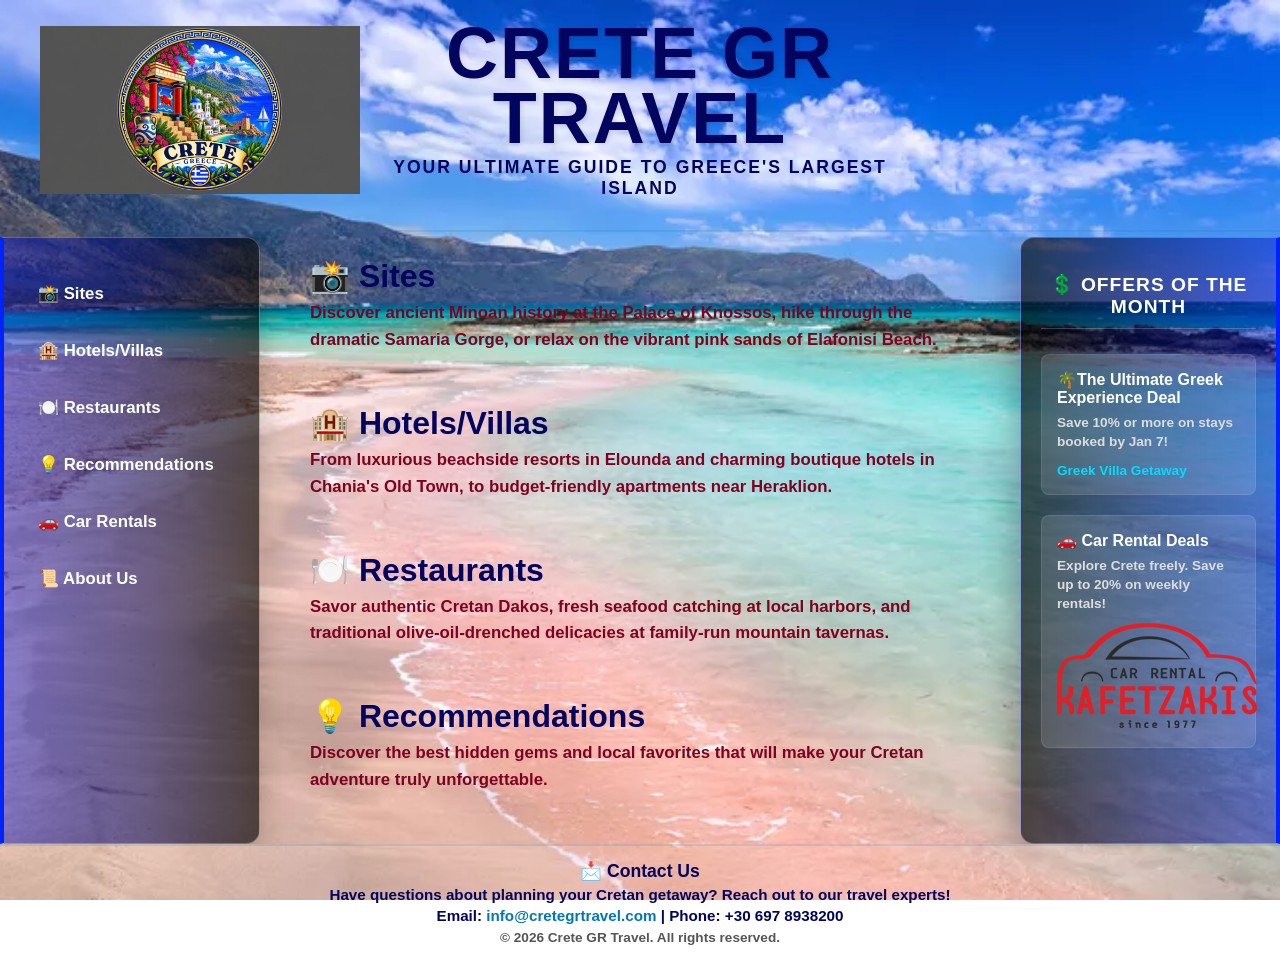
==== index.html @ ab31bca8 "Updates 3" ====
<!DOCTYPE html>
<html lang="en">
<head>
    <meta charset="UTF-8">
    <meta name="viewport" content="width=device-width, initial-scale=1.0">
    <title>Crete GR Travel</title>
    <link rel="stylesheet" href="style.css?v=2.0">
    <meta name="viewport" content="width=device-width, initial-scale=1.0">

    <!-- Open Graph Metadata for iMessage, WhatsApp & Social Link Previews -->
    <meta property="og:type" content="website" />
    <meta property="og:title" content="Crete GR Travel" />
    <meta property="og:description" content="Discover the best travel guides, hidden gems, and local tips for visiting Crete." />
    <meta property="og:url" content="https://cretegrtravel.com" />
    <meta property="og:image" content="https://cretegrtravel.com" />

    <!-- Twitter / X Card Metadata -->
    <meta name="twitter:card" content="summary_large_image" />
    <meta name="twitter:title" content="Crete GR Travel" />
    <meta name="twitter:description" content="Discover the best travel guides, hidden gems, and local tips for visiting Crete." />
    <meta name="twitter:image" content="https://cretegrtravel.com" />
</head>
<body>

    <!-- Main Content Container -->
    <div class="glass-container">
        
         <!-- Header Area (Symmetrically Grid-Balanced for True Center Title) -->
        <header class="global-site-header">
            <img src="og-image.png" alt="Crete GR Travel Logo" class="header-logo">

            
            <div class="header-text-group">
                <h1>Crete GR Travel</h1>
                <p class="tagline">Your Ultimate Guide to Greece's Largest Island</p>
            </div>
            
            <!-- Hidden balancing block that guarantees dead-centering -->
            <div class="header-spacer"></div>
        </header>



        <!-- Layout Wrapper holding Left Sidebar, Center Main, and Right Sidebar -->
        <div class="page-layout-wrapper">
            
            <!-- Left Side Navigation with the Black-Blue-Black Gradient -->
            <nav class="sidebar-nav">
                <a href="sites.html" class="nav-link">📸 Sites</a> <!-- Opens your picture gallery page -->
                <a href="hotels.html" class="nav-link">🏨 Hotels/Villas</a>
                <a href="restaurants.html" class="nav-link">🍽️ Restaurants</a>
                <a href="recommendations.html" class="nav-link">💡 Recommendations</a> 
                <a href="carrental.html" class="nav-link">🚗 Car Rentals</a>
                <a href="aboutus.html" class="nav-link">📜 About Us</a>   
            </nav>

            <!-- Main Content Sections in the Center Column -->
            <main>
                <section id="see" class="info-section">
                    <h2>📸 Sites</h2>
                    <p>Discover ancient Minoan history at the Palace of Knossos, hike through the dramatic Samaria Gorge, or relax on the vibrant pink sands of Elafonisi Beach.</p>
                </section>

                <section id="stay" class="info-section">
                    <h2>🏨 Hotels/Villas</h2>
                    <p>From luxurious beachside resorts in Elounda and charming boutique hotels in Chania's Old Town, to budget-friendly apartments near Heraklion.</p>
                </section>

                <section id="food" class="info-section">
                    <h2>🍽️ Restaurants</h2>
                    <p>Savor authentic Cretan Dakos, fresh seafood catching at local harbors, and traditional olive-oil-drenched delicacies at family-run mountain tavernas.</p>
                </section>

                <section id="info" class="info-section">
                    <h2>💡 Recommendations</h2>
                    <p>Discover the best hidden gems and local favorites that will make your Cretan adventure truly unforgettable.</p>
                </section>

            </main>

            <!-- Right Side Navigation: Symmetrical Offers of the Month Sidebar -->
            <aside class="right-sidebar">
                <h3>💲 Offers of the Month</h3>
                
                <div class="offer-card">
                    <h4>🌴The Ultimate Greek Experience Deal</h4>
                    <p>Save 10% or more on stays booked by Jan 7!</p>
                    <a href="amplades-villas.html" class="offer-link">Greek Villa Getaway</a>
                </div>

                <!-- UPDATED SECOND CARD: Wrapped an image inside an anchor tag for direct navigation -->
                <div class="offer-card">
                    <h4>🚗 Car Rental Deals</h4>
                    <p>Explore Crete freely. Save up to 20% on weekly rentals!</p>
                    
                    <!-- Pinned external redirect anchor targeting a brand new web tab safely -->
                    <a href="https://kafetzakis.gr/" target="_blank" class="sidebar-image-link">
                        <!-- Make sure your local car rental image file is named car-rental.jpg inside your folder -->
                        <img src="car-rental.jpg" alt="Car Rental Discount Deal" class="sidebar-deal-image">
                    </a>
                </div>
            </aside>
            
        </div> <!-- End of Layout Wrapper -->

        <!-- Footer / Contact Info Section (Centered globally across the screen) -->
        <footer>
            <h2>📩 Contact Us</h2>
            <p>Have questions about planning your Cretan getaway? Reach out to our travel experts!</p>
            <p>
                <strong>Email:</strong> 
                <a href="mailto:info@cretegrtravel.com" class="footer-email-link">info@cretegrtravel.com</a> 
        |       <strong>Phone:</strong> +30 697 8938200
            </p>

            <p class="copyright">&copy; 2026 Crete GR Travel. All rights reserved.</p>
        </footer>
        
    </div>

</body>
</html>
---- style.css ----
/* Reset and Base Setup */
* {
    margin: 0;
    padding: 0;
    box-sizing: border-box;
    font-family: 'Segoe UI', Tahoma, Geneva, Verdana, sans-serif;
}

/* 
   1. Hard-lock the body to the height of the screen 
   and hide global window overflow to completely eliminate screen scrolling.
*/
body {
    background-image: url('ElafonisiBeach.jpg'); 
    background-size: cover;
    background-position: center;
    background-attachment: fixed;
    background-repeat: no-repeat;
    height: 100vh; /* Locked exactly to screen height */
    max-height: 100vh;
    overflow: hidden; /* Disables outer browser scrollbars */
    display: flex;
    flex-direction: column;
    margin: 0;
    padding: 0; 
}

/* Header Elements (Symmetrically Balanced Layout Rules) */
.global-site-header {
    width: 100%;
    margin-top: 0px; 
    margin-bottom: 5px; 
    border-bottom: 2px solid rgba(0, 119, 182, 0.15);
    padding-top: 0px;
    padding-bottom: 10px; 
    padding-left: 40px; 
    padding-right: 40px;
    flex-shrink: 0; 
    
    display: flex;
    justify-content: space-between; 
    align-items: center;
}

/* FORCES your layout logo asset to scale up large without collapsing */
.header-logo {
    width: 320px !important;       /* Scales your asset up noticeably large */
    height: 220px !important;
    min-width: 320px !important;   /* Prevents flexbox rows from shrinking it down */
    flex-shrink: 0 !important;
    object-fit: contain;
    /* Removed background-color, padding, border-radius, and borders */
}

/* Hidden container on the right matching the logo width exactly to force true centering */
.header-spacer {
    width: 320px !important;       /* MUST match your new 320px logo size exactly */
    height: 220px !important;
    flex-shrink: 0 !important;
}

/* Centers text across 100% of the remaining middle space */
.header-text-group {
    flex: 1;
    text-align: center;
}

.global-site-header h1 {
    color: #03045e; 
    font-size: 4.5rem; 
    font-weight: 800; 
    letter-spacing: 2px;
    text-transform: uppercase; 
    text-shadow: 2px 2px 4px rgba(0, 0, 0, 0.1); 
    line-height: .9; 
    margin: 0;
}

.global-site-header .tagline {
    color: #03045e;
    font-size: 1.10rem; 
    margin-top: 6px;   
    font-weight: 700;   
    letter-spacing: 2px; 
    text-transform: uppercase; 
}

/* 
   2. Three-Column Content Layout Wrapper 
   Holds Left Sidebar (260px) | Main Content (1fr) | Right Sidebar (260px)
*/
.page-layout-wrapper {
    display: grid;
    grid-template-columns: 260px 1fr 260px; 
    gap: 40px; 
    width: 100%;
    max-width: 100%; 
    flex: 1; /* Automatically expands vertically to fill all middle space */
    min-height: 0; /* Allows child items to accurately calculate screen bounds */
    overflow: hidden; /* Keeps internal components safely contained */
}

/* The Left Navigation Sidebar */
.sidebar-nav {
    padding: 35px 20px;
    border-radius: 0 14px 14px 0; /* Rounded right corners, docked flush left */
    display: flex;
    flex-direction: column;
    gap: 16px; 
    height: 100%; /* Fill grid row container cleanly */
    
    /* Transparent gradient backdrop */
    background: linear-gradient(to right, rgba(0, 17, 204, 0.45), rgba(0, 8, 102, 0.55), rgba(0, 0, 0, 0.65));
    border: 1px solid rgba(255, 255, 255, 0.25); 
    border-left: 4px solid #0022ff; /* Signature blue border line */
    box-shadow: 0 8px 32px 0 rgba(0, 0, 0, 0.25);
}

/* Navigation Links inside Sidebar */
.nav-link {
    color: #ffffff;
    text-decoration: none;
    font-size: 1.05rem;
    font-weight: 600;
    padding: 10px 14px;
    border-radius: 8px;
    transition: background-color 0.2s ease, padding-left 0.2s ease, box-shadow 0.2s ease;
}

.nav-link:hover {
    background-color: #0055ff; 
    padding-left: 20px; /* Slight push forward animation on hover */
    box-shadow: 0 0 10px rgba(0, 85, 255, 0.5); 
}

/* 
   The Right Offers Sidebar 
   Perfectly matches the gradient background direction of the left sidebar!
*/
.right-sidebar {
    width: 260px;
    padding: 35px 20px;
    border-radius: 14px 0 0 14px; /* Rounded left corners, docked flush right */
    display: flex;
    flex-direction: column;
    gap: 20px;
    height: 100%; 
    overflow-y: auto; /* Allows multiple offer boxes to scroll internally if they overflow */
    
    /* Gradient matches left sidebar direction exactly */
    background: linear-gradient(to left, rgba(0, 17, 204, 0.45), rgba(0, 8, 102, 0.55), rgba(0, 0, 0, 0.65));
    border: 1px solid rgba(255, 255, 255, 0.25);
    border-right: 4px solid #0022ff; /* Symmetrical blue border line on the far right */
    box-shadow: -8px 8px 32px 0 rgba(0, 0, 0, 0.25);
    
    scrollbar-width: none; /* Hides internal scrollbar track for a clean visual look */
}

/* Header inside the Offers Sidebar */
.right-sidebar h3 {
    color: #ffffff;
    font-size: 1.2rem;
    text-transform: uppercase;
    letter-spacing: 1px;
    text-align: center;
    border-bottom: 1px solid rgba(255, 255, 255, 0.2);
    padding-bottom: 10px;
    margin-bottom: 5px;
}

/* Individual Offer Card Containers */
.offer-card {
    background: rgba(255, 255, 255, 0.12);
    padding: 15px; 
    border-radius: 8px;
    border: 1px solid rgba(255, 255, 255, 0.1);
    transition: transform 0.2s ease, background-color 0.2s ease;
}

.offer-card:hover {
    transform: translateY(-2px);
    background: rgba(255, 255, 255, 0.18);
}

.offer-card h4 {
    color: #ffffff;
    font-size: 1rem;
    margin-bottom: 6px;
}

.offer-card p {
    color: #dddddd !important; /* Light text visibility over dark panels */
    font-size: 0.85rem;
    line-height: 1.4;
    margin-bottom: 10px;
    font-weight: 700; /* Bold offer description text */
}

/* Hyperlinks inside Offer boxes */
.offer-link {
    color: #00ddff; /* Electric cyan color for clickable text */
    text-decoration: none;
    font-size: 0.85rem;
    font-weight: 700;
    transition: color 0.2s ease;
}

.offer-link:hover {
    color: #ffffff;
}

/* 
   3. Main Content Area (Middle Column)
   Allows text sections to scroll independently inside their own column area
*/
main { 
    width: 100%;
    height: 100%; 
    padding-left: 10px; 
    padding-right: 10px; 
    padding-top: 20px; /* Reduced top cushion padding so elements flow correctly */
    overflow-y: auto;  /* Creates an isolated internal scrollbar if paragraphs are long */
    
    scrollbar-width: thin;
    scrollbar-color: rgba(3, 4, 94, 0.3) transparent;
}

/* Section Formatting */
.info-section {
    margin-bottom: 50px;
}

.info-section h2 {
    color: #03045e; 
    font-size: 2.0rem;
    margin-bottom: 5px;
}

/* Custom sizing for the specific photo location subtitles */
.info-section h3 {
    color: #03045e;
    font-size: 1.2rem; 
    font-weight: 700;
    margin-top: 5px;
    margin-bottom: 5px;
}

.info-section p {
    color: #800020; /* Rich Burgundy Hex Code */
    font-size: 1.05rem;
    font-weight: 700; /* Bold paragraph text */
    line-height: 1.6; /* Readable line separation spacing */
}

/* 
   Image Container Wrapper
   Shrink-wraps the blurred frame border directly to the left/right size of the photo
*/
.image-wrapper {
    display: inline-block; /* Forces box edges to compress and match the photo width */
    margin-top: 10px;
    margin-bottom: 15px;
    border-radius: 12px;
    transition: border-color 0.2s ease, box-shadow 0.2s ease;
    
    /* The Balanced Blur Frame */
    border: 5px solid rgba(55, 55, 255, 0.4); 
    box-shadow: 0 4px 25px rgba(0, 0, 0, 0.15);
}

/* Hovering over the photo container box updates the blurred frame glow style smoothly */
.image-wrapper:hover {
    border: 5px solid rgba(255, 255, 255, 0.8); 
    box-shadow: 0 0 20px 8px rgba(0, 0, 0, 0.25), 
                0 4px 15px rgba(0, 0, 0, 0.15);
}

/* Gallery Image Inner Settings */
.gallery-image {
    display: block; /* Strips empty layout padding offsets beneath images */
    width: 100%;
    max-width: 100%;
    height: auto;
    max-height: 300px; 
    object-fit: contain; /* Shows your entire, un-cropped photograph perfectly */
    border-radius: 8px; /* Slightly tighter corner curves to rest cleanly within frame wrapper */
}

/* Button & Links Layout */
.button-group {
    display: flex;
    gap: 15px;
    margin-top: 15px;
    flex-wrap: wrap;
}

.web-link {
    display: inline-block;
    background-color: #0077b6;
    color: #ffffff;
    padding: 10px 20px;
    text-decoration: none;
    border-radius: 8px;
    font-weight: 600;
    transition: background-color 0.3s ease, transform 0.2s ease;
}

.web-link:hover {
    background-color: #03045e;
    transform: translateY(-2px);
}

/* Contact Footer Styling (Brought perfectly onto the layout screen view) */
footer {
    border-top: 2px solid rgba(0, 119, 182, 0.15); 
    width: 100%;
    flex-shrink: 0; /* Restricts window metrics from flattening footer block */
    background: rgba(255, 255, 255, 0.1); 
    display: flex;
    flex-direction: column;
    justify-content: center;
    align-items: center;
    text-align: center;
    padding: 15px 20px; 
}

footer h2 {
    color: #03045e;
    font-size: 1.1rem;
    margin-bottom: 4px;
}

footer p {
    color: #03045e;
    font-size: 0.95rem;
    font-weight: 600;
    margin-bottom: 4px;
}

footer a {
    color: #0077b6;
    text-decoration: none;
    font-weight: 700;
}

footer a:hover {
    text-decoration: underline;
}

footer .copyright {
    font-size: 0.85rem;
    color: #555555;
    margin-top: 2px;
}

/* 1. The Translucent Full-Screen Backdrop Layer */
.zoom-backdrop-overlay {
    position: fixed !important;
    top: 0 !important;
    left: 0 !important;
    width: 100vw !important;
    height: 100vh !important;
    background-color: rgba(3, 4, 94, 0.75) !important; /* Translucent Cretan Blue (75% opacity) */
    z-index: 999998 !important; /* Sits right underneath the big picture */
    cursor: zoom-out !important;
}

/* 2. The Maximized, Centered Big Picture */
.simple-zoom-active {
    position: fixed !important;
    top: 50% !important;
    left: 50% !important;
    transform: translate(-50%, -50%) !important; /* Perfect screen centering locking */
    
    width: auto !important;
    height: auto !important;
    max-width: 85vw !important;  
    max-height: 85vh !important; 
    
    z-index: 999999 !important; /* Sits completely on top of everything */
    object-fit: contain !important; 
    box-shadow: 0 25px 60px rgba(0, 0, 0, 0.6); /* Dramatic drop shadow depth */
    border: 5px solid #ffffff !important;    /* Crisp white photo border frame */
    border-radius: 12px !important;
    cursor: zoom-out !important;
}
/* ==========================================================================
   MOBILE & TABLET RESPONSIVE FIXES
   ========================================================================== */

/* Fixes for Tablets and Smaller Screens (Max width: 1024px) */
@media (max-width: 1024px) {
    body {
        height: auto !important;
        max-height: none !important;
        overflow: auto !important; /* Restores natural mobile touch scrolling */
    }

    .global-site-header {
        flex-direction: column; /* Stack logo and text vertically */
        padding-left: 20px;
        padding-right: 20px;
    }

    .header-logo, .header-spacer {
        width: 200px !important; /* Scale logo down to look reasonable on mobile */
        height: auto !important;
        min-width: 0 !important;
    }

    .header-spacer {
        display: none !important; /* Destroy the spacer; no longer needed for alignment */
    }

    .global-site-header h1 {
        font-size: 2.5rem; /* Prevents gigantic text from splitting across lines */
        margin-top: 10px;
    }

    .page-layout-wrapper {
        grid-template-columns: 1fr; /* Convert the 3-column layout into a single vertical stack */
        gap: 20px;
        height: auto !important;
        overflow: visible !important;
    }

    .sidebar-nav, .right-sidebar {
        width: 100%;
        height: auto !important;
        border-radius: 12px;
        border-left: 4px solid #0022ff;
        border-right: 1px solid rgba(255, 255, 255, 0.25);
    }
    
    main {
        height: auto !important;
        overflow: visible !important; /* Lets main content scroll along with the body */
    }
}

/* Specific Extra Fixes for Phones (Max width: 480px) */
@media (max-width: 480px) {
    .global-site-header h1 {
        font-size: 1.8rem;
    }

    .global-site-header .tagline {
        font-size: 0.9rem;
    }

    .info-section h2 {
        font-size: 1.5rem;
    }
    
    .image-wrapper {
        display: block; /* Forces full width compatibility */
        width: 100%;
    }
}
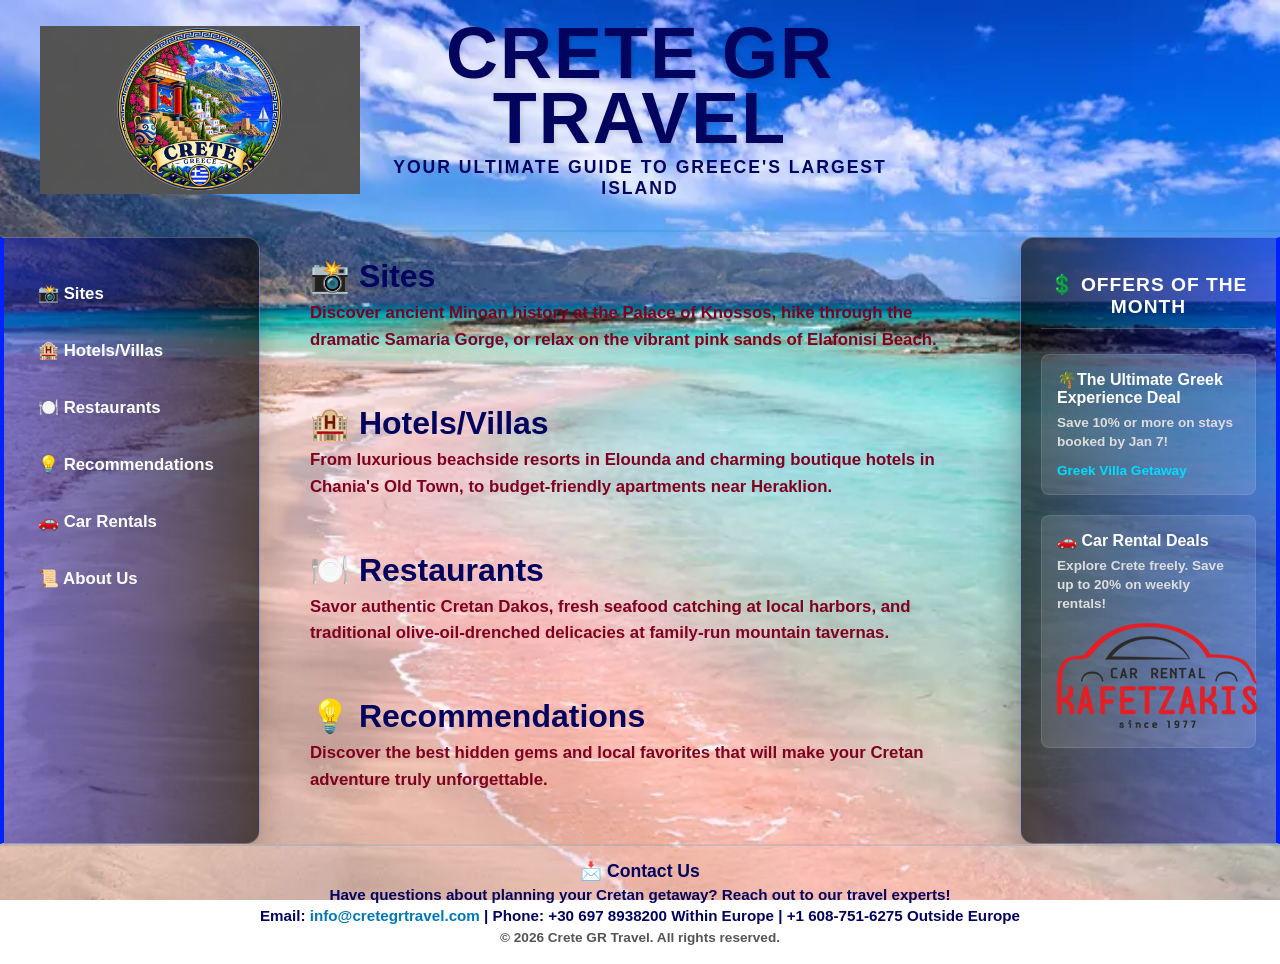
==== commit 53e40b1a: "Update4" ====
--- a/index.html
+++ b/index.html
@@ -110,7 +110,7 @@
             <p>
                 <strong>Email:</strong> 
                 <a href="mailto:info@cretegrtravel.com" class="footer-email-link">info@cretegrtravel.com</a> 
-        |       <strong>Phone:</strong> +30 697 8938200
+        |       <strong>Phone:</strong> +30 697 8938200 Within Europe | +1 608-751-6275 Outside Europe
             </p>
 
             <p class="copyright">&copy; 2026 Crete GR Travel. All rights reserved.</p>
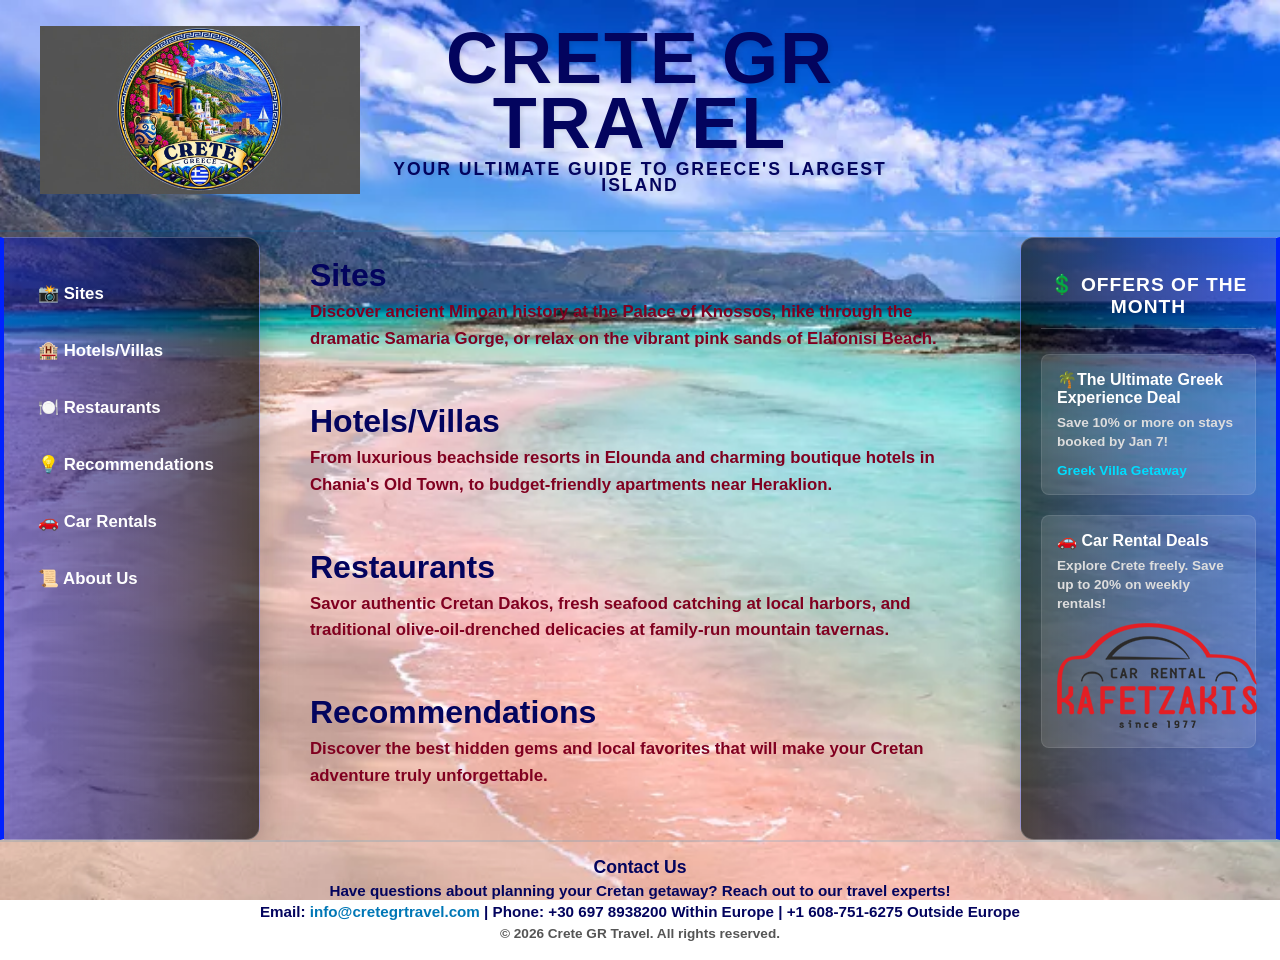
==== commit d790abc6: "New updates" ====
--- a/index.html
+++ b/index.html
@@ -31,8 +31,10 @@
 
             
             <div class="header-text-group">
-                <h1>Crete GR Travel</h1>
-                <p class="tagline">Your Ultimate Guide to Greece's Largest Island</p>
+                <h1>
+                    Crete GR Travel
+                    <span class="tagline">Your Ultimate Guide to Greece's Largest Island</span>
+                </h1>
             </div>
             
             <!-- Hidden balancing block that guarantees dead-centering -->
@@ -57,22 +59,22 @@
             <!-- Main Content Sections in the Center Column -->
             <main>
                 <section id="see" class="info-section">
-                    <h2>📸 Sites</h2>
+                    <h2> Sites</h2>
                     <p>Discover ancient Minoan history at the Palace of Knossos, hike through the dramatic Samaria Gorge, or relax on the vibrant pink sands of Elafonisi Beach.</p>
                 </section>
 
                 <section id="stay" class="info-section">
-                    <h2>🏨 Hotels/Villas</h2>
+                    <h2> Hotels/Villas</h2>
                     <p>From luxurious beachside resorts in Elounda and charming boutique hotels in Chania's Old Town, to budget-friendly apartments near Heraklion.</p>
                 </section>
 
                 <section id="food" class="info-section">
-                    <h2>🍽️ Restaurants</h2>
+                    <h2> Restaurants</h2>
                     <p>Savor authentic Cretan Dakos, fresh seafood catching at local harbors, and traditional olive-oil-drenched delicacies at family-run mountain tavernas.</p>
                 </section>
 
                 <section id="info" class="info-section">
-                    <h2>💡 Recommendations</h2>
+                    <h2> Recommendations</h2>
                     <p>Discover the best hidden gems and local favorites that will make your Cretan adventure truly unforgettable.</p>
                 </section>
 
@@ -105,7 +107,7 @@
 
         <!-- Footer / Contact Info Section (Centered globally across the screen) -->
         <footer>
-            <h2>📩 Contact Us</h2>
+            <h2> Contact Us</h2>
             <p>Have questions about planning your Cretan getaway? Reach out to our travel experts!</p>
             <p>
                 <strong>Email:</strong> 
--- a/style.css
+++ b/style.css
@@ -457,5 +457,19 @@
         width: 100%;
     }
 }
-
-
+h1 {
+  font-size: 2.5rem;
+  font-weight: bold;
+  display: flex;
+  flex-direction: column; /* This forces the span to drop underneath */
+  align-items: center;    /* Centers the text if your header is centered */
+}
+
+.tagline {
+  font-size: 1.2rem;       /* Makes the tagline smaller than the main title */
+  font-weight: normal;     /* Softens the text appearance */
+  margin-top: 0.5rem;      /* Adds a little breathing room below the title */
+  color: #555555;          /* Optional: dims the color slightly for hierarchy */
+}
+
+
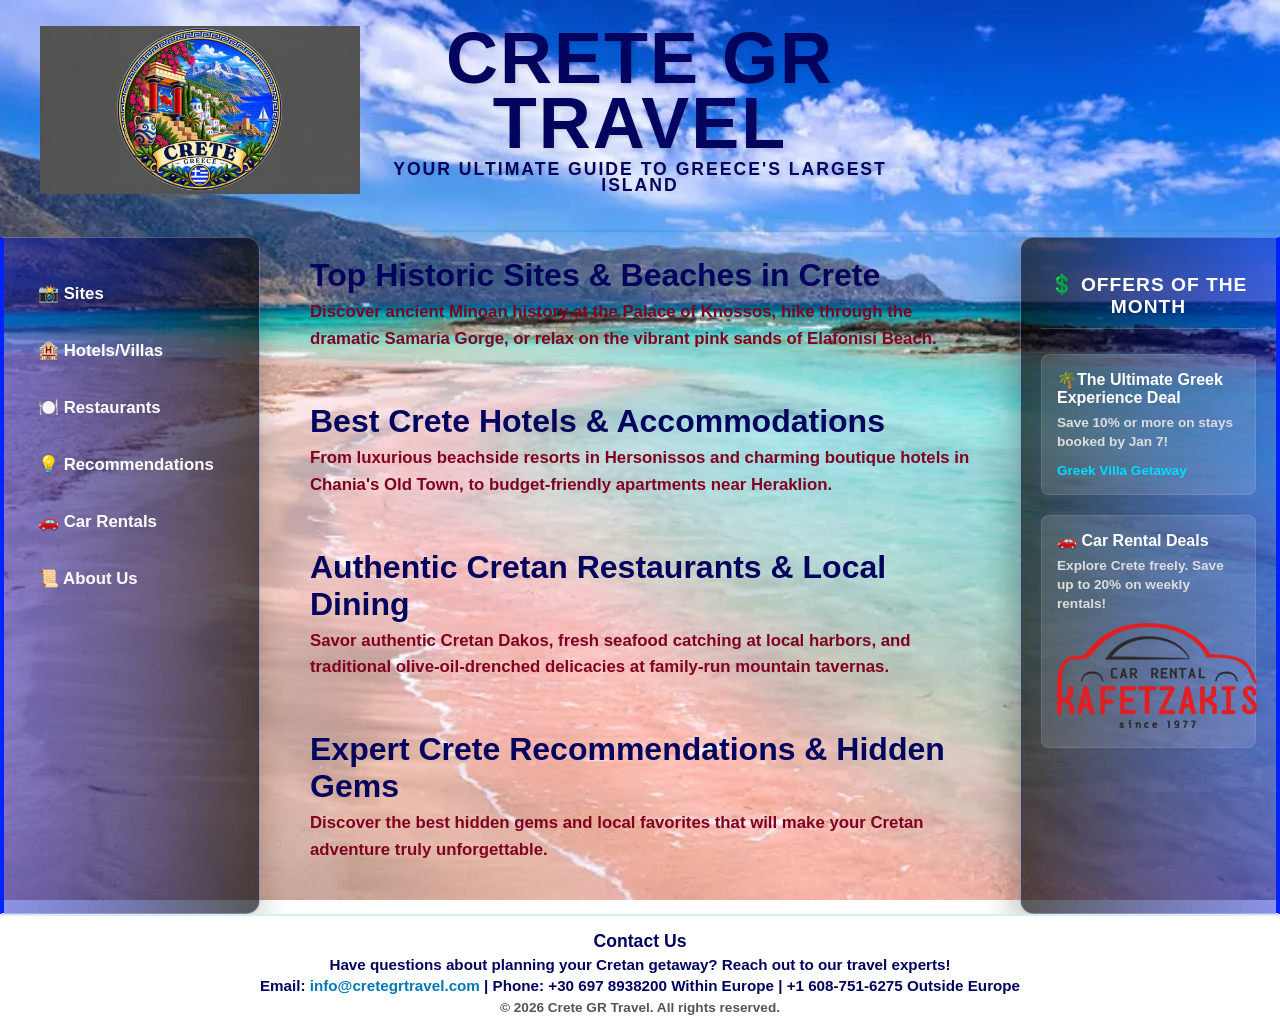
==== commit 51cfadc7: "latest update" ====
--- a/index.html
+++ b/index.html
@@ -3,23 +3,58 @@
 <head>
     <meta charset="UTF-8">
     <meta name="viewport" content="width=device-width, initial-scale=1.0">
-    <title>Crete GR Travel</title>
+    <!-- FIXED: Expanded to optimal SEO pixel/character length to eliminate the warning -->
+    <title>Crete GR Travel | Ultimate Crete Travel Guide & Local Tips</title>
     <link rel="stylesheet" href="style.css?v=2.0">
-    <meta name="viewport" content="width=device-width, initial-scale=1.0">
+
+    <!-- Schema.org Structured Data for Google -->
+    <script type="application/ld+json">
+    {
+      "@context": "https://schema.org",
+      "@type": "TravelGuide",
+      "name": "Crete GR Travel",
+      "url": "https://cretegrtravel.com",
+      "description": "Your ultimate guide to Greece's largest island, featuring historic sites, hotels, villas, restaurants, and car rentals.",
+      "audience": {
+        "@type": "Audience",
+        "audienceType": "Travelers"
+      },
+      "about": [
+        {
+          "@type": "Place",
+          "name": "Crete, Greece"
+        }
+      ],
+      "publisher": {
+        "@type": "Organization",
+        "name": "Crete GR Travel",
+        "logo": {
+          "@type": "ImageObject",
+          "url": "https://cretegrtravel.com"
+        }
+      }
+    }
+    </script>
+
+    <!-- Standard Search Engine Meta Description -->
+    <meta name="description" content="Plan your perfect getaway with Crete GR Travel. Discover top historic sites, luxury accommodations, authentic local tavernas, and exclusive car rental deals.">
 
     <!-- Open Graph Metadata for iMessage, WhatsApp & Social Link Previews -->
     <meta property="og:type" content="website" />
-    <meta property="og:title" content="Crete GR Travel" />
+    <meta property="og:title" content="Crete GR Travel | Ultimate Crete Travel Guide" />
     <meta property="og:description" content="Discover the best travel guides, hidden gems, and local tips for visiting Crete." />
     <meta property="og:url" content="https://cretegrtravel.com" />
+    <!-- FIXED: Pointed to the actual image file path so previews render properly -->
     <meta property="og:image" content="https://cretegrtravel.com" />
 
     <!-- Twitter / X Card Metadata -->
     <meta name="twitter:card" content="summary_large_image" />
     <meta name="twitter:title" content="Crete GR Travel" />
     <meta name="twitter:description" content="Discover the best travel guides, hidden gems, and local tips for visiting Crete." />
+    <!-- FIXED: Pointed to the actual image file path -->
     <meta name="twitter:image" content="https://cretegrtravel.com" />
 </head>
+
 <body>
 
     <!-- Main Content Container -->
@@ -27,9 +62,8 @@
         
          <!-- Header Area (Symmetrically Grid-Balanced for True Center Title) -->
         <header class="global-site-header">
-            <img src="og-image.png" alt="Crete GR Travel Logo" class="header-logo">
+            <img src="og-image.webp" alt="Crete GR Travel Logo" class="header-logo">
 
-            
             <div class="header-text-group">
                 <h1>
                     Crete GR Travel
@@ -41,41 +75,41 @@
             <div class="header-spacer"></div>
         </header>
 
-
-
         <!-- Layout Wrapper holding Left Sidebar, Center Main, and Right Sidebar -->
         <div class="page-layout-wrapper">
             
             <!-- Left Side Navigation with the Black-Blue-Black Gradient -->
+            <!-- FIXED: Added explicit SEO titles to your side menu items -->
             <nav class="sidebar-nav">
-                <a href="sites.html" class="nav-link">📸 Sites</a> <!-- Opens your picture gallery page -->
-                <a href="hotels.html" class="nav-link">🏨 Hotels/Villas</a>
-                <a href="restaurants.html" class="nav-link">🍽️ Restaurants</a>
-                <a href="recommendations.html" class="nav-link">💡 Recommendations</a> 
-                <a href="carrental.html" class="nav-link">🚗 Car Rentals</a>
-                <a href="aboutus.html" class="nav-link">📜 About Us</a>   
+                <a href="sites.html" class="nav-link" title="Crete Historic Sites and Sightseeing">📸 Sites</a>
+                <a href="hotels.html" class="nav-link" title="Crete Hotels and Luxury Villas">🏨 Hotels/Villas</a>
+                <a href="restaurants.html" class="nav-link" title="Authentic Cretan Restaurants and Tavernas">🍽️ Restaurants</a>
+                <a href="recommendations.html" class="nav-link" title="Crete Hidden Gems and Insider Recommendations">💡 Recommendations</a> 
+                <a href="carrental.html" class="nav-link" title="Affordable Car Rentals in Crete">🚗 Car Rentals</a>
+                <a href="aboutus.html" class="nav-link" title="About Our Crete Travel Experts">📜 About Us</a>   
             </nav>
 
             <!-- Main Content Sections in the Center Column -->
             <main>
+                <!-- FIXED: Converted simple text blocks into keyword-rich contextual links -->
                 <section id="see" class="info-section">
-                    <h2> Sites</h2>
-                    <p>Discover ancient Minoan history at the Palace of Knossos, hike through the dramatic Samaria Gorge, or relax on the vibrant pink sands of Elafonisi Beach.</p>
+                    <h2>Top Historic Sites & Beaches in Crete</h2>
+                    <p>Discover ancient Minoan history at the Palace of Knossos</a>, hike through the dramatic Samaria Gorge</a>, or relax on the vibrant pink sands of Elafonisi Beach</a>.</p>
                 </section>
 
                 <section id="stay" class="info-section">
-                    <h2> Hotels/Villas</h2>
-                    <p>From luxurious beachside resorts in Elounda and charming boutique hotels in Chania's Old Town, to budget-friendly apartments near Heraklion.</p>
+                    <h2>Best Crete Hotels & Accommodations</h2>
+                    <p>From luxurious beachside resorts in Hersonissos</a> and charming boutique hotels in Chania's Old Town</a>, to budget-friendly apartments near Heraklion</a>.</p>
                 </section>
 
                 <section id="food" class="info-section">
-                    <h2> Restaurants</h2>
-                    <p>Savor authentic Cretan Dakos, fresh seafood catching at local harbors, and traditional olive-oil-drenched delicacies at family-run mountain tavernas.</p>
+                    <h2>Authentic Cretan Restaurants & Local Dining</h2>
+                    <p>Savor authentic Cretan Dakos</a>, fresh seafood catching at local harbors, and traditional olive-oil-drenched delicacies at family-run mountain tavernas</a>.</p>
                 </section>
 
                 <section id="info" class="info-section">
-                    <h2> Recommendations</h2>
-                    <p>Discover the best hidden gems and local favorites that will make your Cretan adventure truly unforgettable.</p>
+                    <h2>Expert Crete Recommendations & Hidden Gems</h2>
+                    <p>Discover the best hidden gems and local favorites</a> that will make your Cretan adventure truly unforgettable.</p>
                 </section>
 
             </main>
@@ -87,18 +121,16 @@
                 <div class="offer-card">
                     <h4>🌴The Ultimate Greek Experience Deal</h4>
                     <p>Save 10% or more on stays booked by Jan 7!</p>
-                    <a href="amplades-villas.html" class="offer-link">Greek Villa Getaway</a>
+                    <a href="amplades-villas.html" class="offer-link" title="Book Greek Villa Getaway">Greek Villa Getaway</a>
                 </div>
 
-                <!-- UPDATED SECOND CARD: Wrapped an image inside an anchor tag for direct navigation -->
                 <div class="offer-card">
                     <h4>🚗 Car Rental Deals</h4>
                     <p>Explore Crete freely. Save up to 20% on weekly rentals!</p>
                     
                     <!-- Pinned external redirect anchor targeting a brand new web tab safely -->
-                    <a href="https://kafetzakis.gr/" target="_blank" class="sidebar-image-link">
-                        <!-- Make sure your local car rental image file is named car-rental.jpg inside your folder -->
-                        <img src="car-rental.jpg" alt="Car Rental Discount Deal" class="sidebar-deal-image">
+                    <a href="https://kafetzakis.gr/" target="_blank" class="sidebar-image-link" rel="noopener" title="Book Car Rental via Kafetzakis">
+                        <img src="car-rental.webp" alt="Affordable Car Rentals in Crete - Car Hire Discount Deal" class="sidebar-deal-image">
                     </a>
                 </div>
             </aside>
@@ -107,11 +139,12 @@
 
         <!-- Footer / Contact Info Section (Centered globally across the screen) -->
         <footer>
-            <h2> Contact Us</h2>
+            <h2>Contact Us</h2>
             <p>Have questions about planning your Cretan getaway? Reach out to our travel experts!</p>
             <p>
                 <strong>Email:</strong> 
                 <a href="mailto:info@cretegrtravel.com" class="footer-email-link">info@cretegrtravel.com</a> 
+
         |       <strong>Phone:</strong> +30 697 8938200 Within Europe | +1 608-751-6275 Outside Europe
             </p>
 
@@ -123,3 +156,4 @@
 </body>
 </html>
 
+
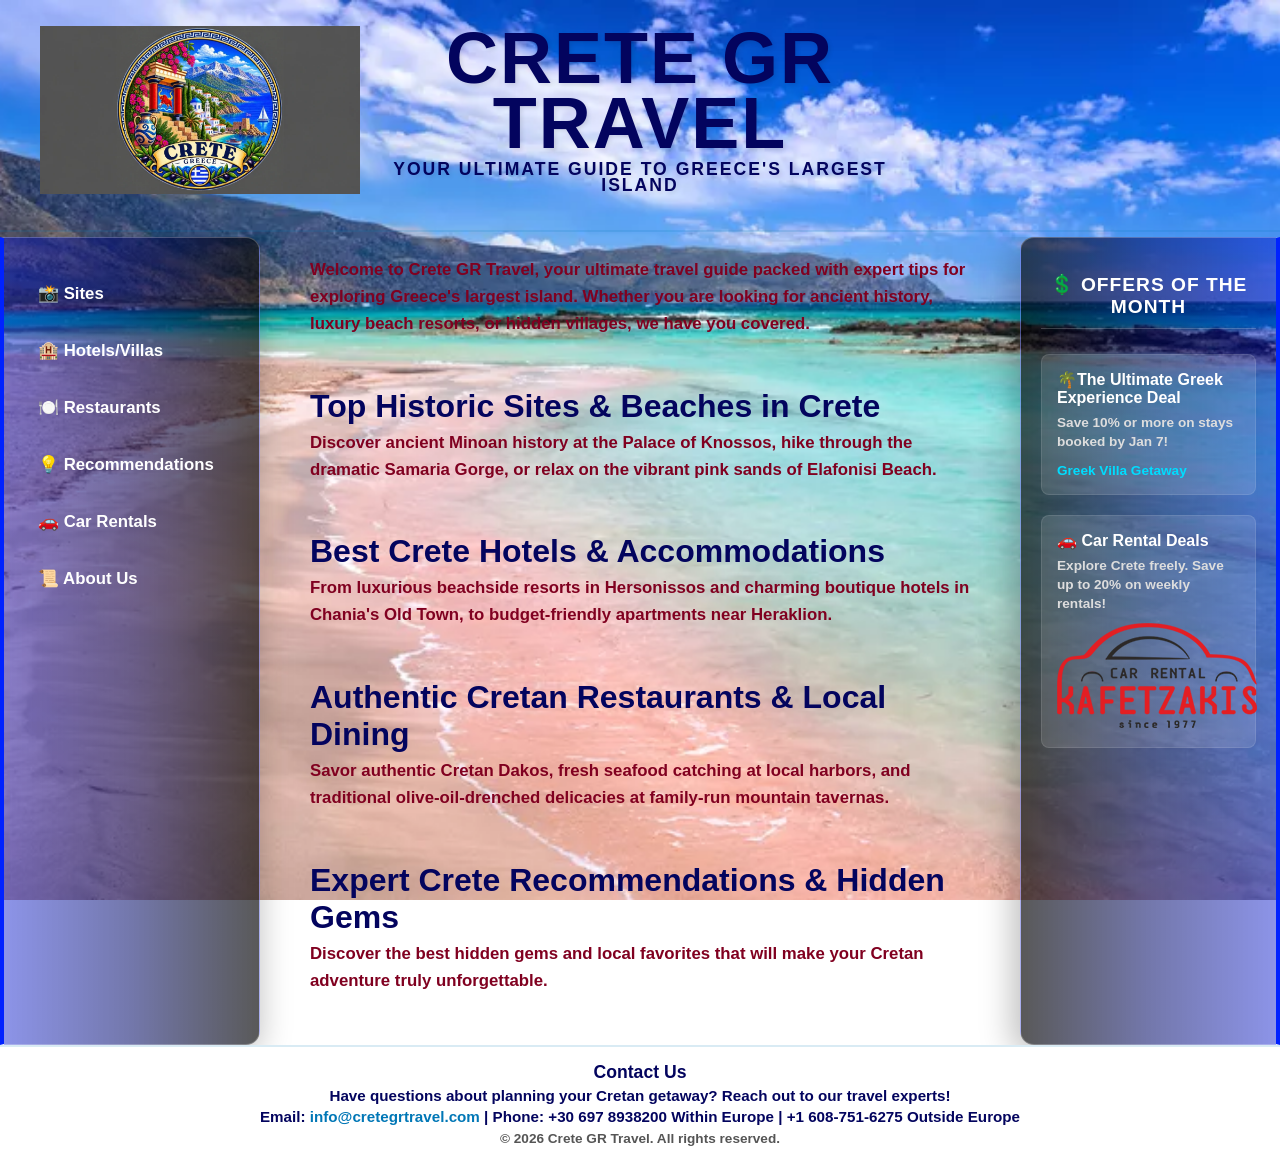
==== commit 24bb261b: "new" ====
--- a/index.html
+++ b/index.html
@@ -3,9 +3,17 @@
 <head>
     <meta charset="UTF-8">
     <meta name="viewport" content="width=device-width, initial-scale=1.0">
-    <!-- FIXED: Expanded to optimal SEO pixel/character length to eliminate the warning -->
+    
+    <!-- INSERT FAVICON LINKS HERE -->
+    <link rel="icon" type="image/x-icon" href="/favicon.ico">
+    <link rel="icon" type="image/png" sizes="32x32" href="/favicon-32x32.png">
+    <link rel="icon" type="image/png" sizes="16x16" href="/favicon-16x16.png">
+    <link rel="apple-touch-icon" sizes="180x180" href="/apple-touch-icon.png">
+
     <title>Crete GR Travel | Ultimate Crete Travel Guide & Local Tips</title>
     <link rel="stylesheet" href="style.css?v=2.0">
+    <!-- ... the rest of your head content ... -->
+
 
     <!-- Schema.org Structured Data for Google -->
     <script type="application/ld+json">
@@ -38,6 +46,7 @@
 
     <!-- Standard Search Engine Meta Description -->
     <meta name="description" content="Plan your perfect getaway with Crete GR Travel. Discover top historic sites, luxury accommodations, authentic local tavernas, and exclusive car rental deals.">
+<link rel="canonical" href="https://cretegrtravel.com" />
 
     <!-- Open Graph Metadata for iMessage, WhatsApp & Social Link Previews -->
     <meta property="og:type" content="website" />
@@ -90,29 +99,34 @@
             </nav>
 
             <!-- Main Content Sections in the Center Column -->
-            <main>
-                <!-- FIXED: Converted simple text blocks into keyword-rich contextual links -->
-                <section id="see" class="info-section">
-                    <h2>Top Historic Sites & Beaches in Crete</h2>
-                    <p>Discover ancient Minoan history at the Palace of Knossos</a>, hike through the dramatic Samaria Gorge</a>, or relax on the vibrant pink sands of Elafonisi Beach</a>.</p>
-                </section>
+<main>
+    <!-- FIX: Added introductory paragraph containing all missing Title and H1 keywords naturally -->
+    <section class="info-section introduction">
+        <p>Welcome to <strong>Crete GR Travel</strong>, your <strong>ultimate</strong> travel <strong>guide</strong> packed with expert <strong>tips</strong> for exploring Greece's <strong>largest</strong> island. Whether you are looking for ancient history, luxury beach resorts, or hidden villages, we have you covered.</p>
+    </section>
 
-                <section id="stay" class="info-section">
-                    <h2>Best Crete Hotels & Accommodations</h2>
-                    <p>From luxurious beachside resorts in Hersonissos</a> and charming boutique hotels in Chania's Old Town</a>, to budget-friendly apartments near Heraklion</a>.</p>
-                </section>
+    <!-- FIX: Removed broken trailing </a> tags throughout the sections below -->
+    <section id="see" class="info-section">
+        <h2>Top Historic Sites & Beaches in Crete</h2>
+        <p>Discover ancient Minoan history at the Palace of Knossos, hike through the dramatic Samaria Gorge, or relax on the vibrant pink sands of Elafonisi Beach.</p>
+    </section>
 
-                <section id="food" class="info-section">
-                    <h2>Authentic Cretan Restaurants & Local Dining</h2>
-                    <p>Savor authentic Cretan Dakos</a>, fresh seafood catching at local harbors, and traditional olive-oil-drenched delicacies at family-run mountain tavernas</a>.</p>
-                </section>
+    <section id="stay" class="info-section">
+        <h2>Best Crete Hotels & Accommodations</h2>
+        <p>From luxurious beachside resorts in Hersonissos and charming boutique hotels in Chania's Old Town, to budget-friendly apartments near Heraklion.</p>
+    </section>
 
-                <section id="info" class="info-section">
-                    <h2>Expert Crete Recommendations & Hidden Gems</h2>
-                    <p>Discover the best hidden gems and local favorites</a> that will make your Cretan adventure truly unforgettable.</p>
-                </section>
+    <section id="food" class="info-section">
+        <h2>Authentic Cretan Restaurants & Local Dining</h2>
+        <p>Savor authentic Cretan Dakos, fresh seafood catching at local harbors, and traditional olive-oil-drenched delicacies at family-run mountain tavernas.</p>
+    </section>
 
-            </main>
+    <section id="info" class="info-section">
+        <h2>Expert Crete Recommendations & Hidden Gems</h2>
+        <p>Discover the best hidden gems and local favorites that will make your Cretan adventure truly unforgettable.</p>
+    </section>
+</main>
+
 
             <!-- Right Side Navigation: Symmetrical Offers of the Month Sidebar -->
             <aside class="right-sidebar">
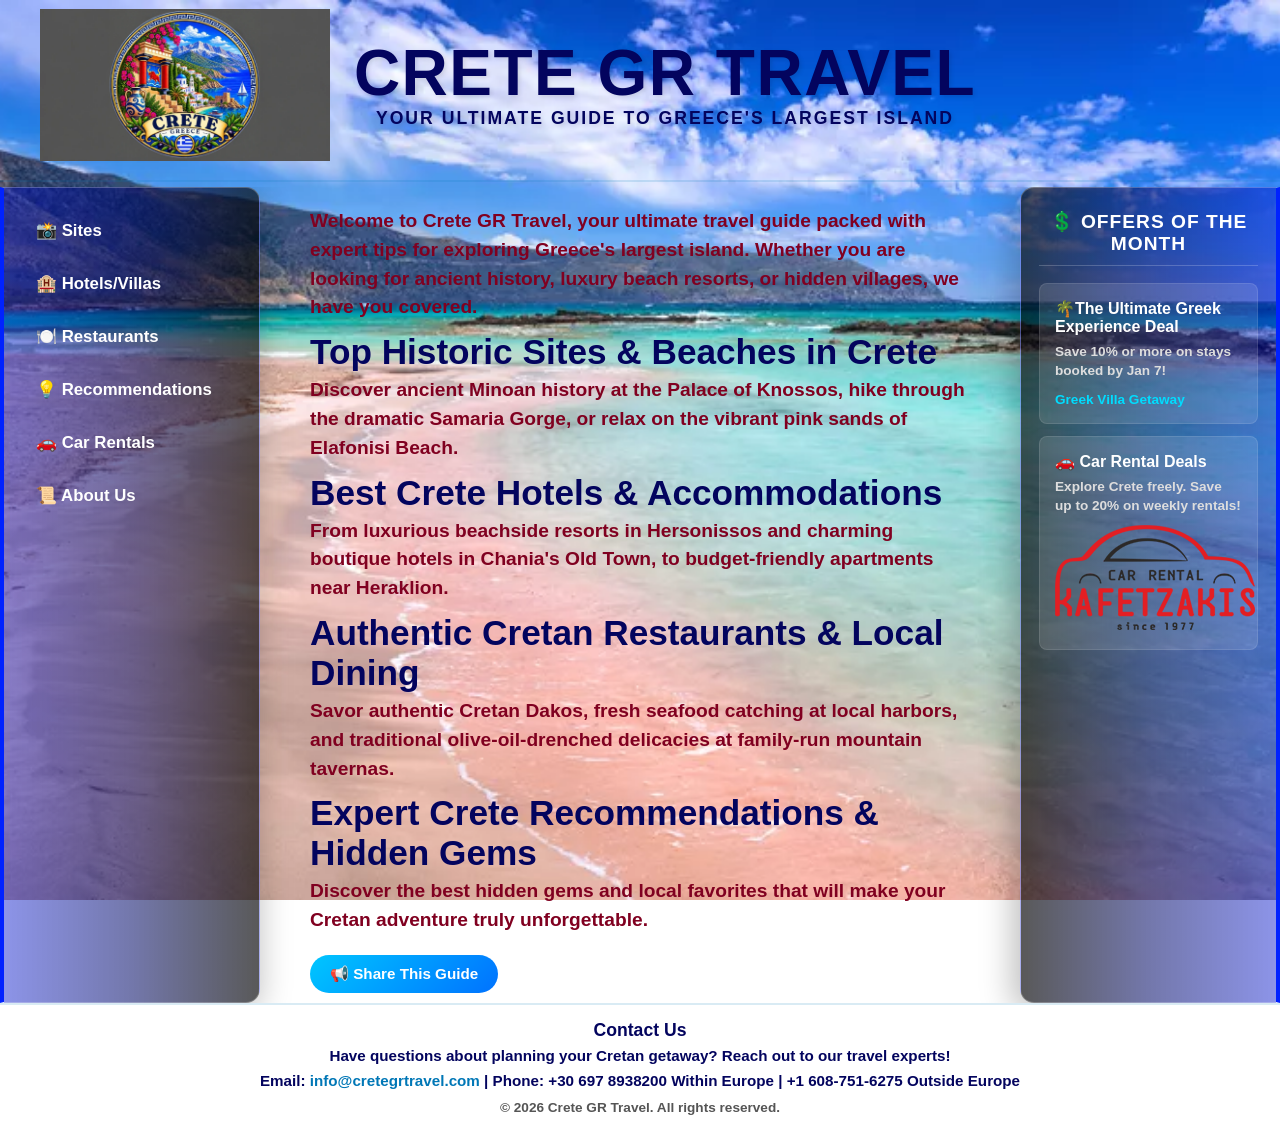
==== commit 3274c6d8: "newer updates" ====
--- a/index.html
+++ b/index.html
@@ -65,6 +65,8 @@
 </head>
 
 <body>
+<!-- UPDATE THIS LINE IN YOUR INDEX.HTML ONLY -->
+<body class="home-layout">
 
     <!-- Main Content Container -->
     <div class="glass-container">
@@ -101,7 +103,7 @@
             <!-- Main Content Sections in the Center Column -->
 <main>
     <!-- FIX: Added introductory paragraph containing all missing Title and H1 keywords naturally -->
-    <section class="info-section introduction">
+    <section class="info-section introduction"> 
         <p>Welcome to <strong>Crete GR Travel</strong>, your <strong>ultimate</strong> travel <strong>guide</strong> packed with expert <strong>tips</strong> for exploring Greece's <strong>largest</strong> island. Whether you are looking for ancient history, luxury beach resorts, or hidden villages, we have you covered.</p>
     </section>
 
@@ -125,6 +127,31 @@
         <h2>Expert Crete Recommendations & Hidden Gems</h2>
         <p>Discover the best hidden gems and local favorites that will make your Cretan adventure truly unforgettable.</p>
     </section>
+    <!-- Native Social Share Button -->
+<section class="info-section share-container">
+    <button id="shareBtn" class="modern-share-button">📢 Share This Guide</button>
+</section>
+
+<script>
+document.getElementById('shareBtn').addEventListener('click', async () => {
+    if (navigator.share) {
+        try {
+            await navigator.share({
+                title: "Crete GR Travel | Ultimate Guide",
+                text: "Check out this amazing local guide and tips for visiting Crete!",
+                url: window.location.href
+            });
+        } catch (err) {
+            console.log("Share cancelled or failed", err);
+        }
+    } else {
+        // Fallback copy-to-clipboard if browser doesn't support native sharing
+        navigator.clipboard.writeText(window.location.href);
+        alert("Link copied to clipboard! Share it with your friends.");
+    }
+});
+</script>
+
 </main>
 
 
--- a/style.css
+++ b/style.css
@@ -6,24 +6,22 @@
     font-family: 'Segoe UI', Tahoma, Geneva, Verdana, sans-serif;
 }
 
-/* 
-   1. Hard-lock the body to the height of the screen 
-   and hide global window overflow to completely eliminate screen scrolling.
-*/
+/* FIXED: Keeps window locked but forces children to calculate space relative to each other */
 body {
     background-image: url('ElafonisiBeach.jpg'); 
     background-size: cover;
     background-position: center;
     background-attachment: fixed;
     background-repeat: no-repeat;
-    height: 100vh; /* Locked exactly to screen height */
+    height: 100vh; 
     max-height: 100vh;
-    overflow: hidden; /* Disables outer browser scrollbars */
-    display: flex;
-    flex-direction: column;
+    overflow: hidden; 
+    display: flex;
+    flex-direction: column; /* Vertical stack structure */
     margin: 0;
     padding: 0; 
 }
+
 
 /* Header Elements (Symmetrically Balanced Layout Rules) */
 .global-site-header {
@@ -85,19 +83,16 @@
     text-transform: uppercase; 
 }
 
-/* 
-   2. Three-Column Content Layout Wrapper 
-   Holds Left Sidebar (260px) | Main Content (1fr) | Right Sidebar (260px)
-*/
+/* FIXED: Forces the grid columns to stop expanding infinitely and respect bottom elements */
 .page-layout-wrapper {
     display: grid;
     grid-template-columns: 260px 1fr 260px; 
     gap: 40px; 
     width: 100%;
     max-width: 100%; 
-    flex: 1; /* Automatically expands vertically to fill all middle space */
-    min-height: 0; /* Allows child items to accurately calculate screen bounds */
-    overflow: hidden; /* Keeps internal components safely contained */
+    flex: 1 1 0%; /* Shorthand that allows the grid area to shrink and grow perfectly within view */
+    min-height: 0; 
+    overflow: hidden; 
 }
 
 /* The Left Navigation Sidebar */
@@ -330,11 +325,14 @@
     margin-bottom: 4px;
 }
 
-footer p {
-    color: #03045e;
-    font-size: 0.95rem;
-    font-weight: 600;
+/* FIXED: Added a more specific selector to completely override the main body's global burgundy style */
+footer p, 
+footer .copyright {
+    color: #03045e !important;   /* Guarantees the deep navy blue displays instead of burgundy */
+    font-size: 0.95rem !important;
+    font-weight: 600 !important;  /* Softens the text from heavy bold 700 to clean semibold 600 */
     margin-bottom: 4px;
+    line-height: 1.4;
 }
 
 footer a {
@@ -347,11 +345,14 @@
     text-decoration: underline;
 }
 
+/* FIXED: Refined copyright rule to scale down slightly for text balance */
 footer .copyright {
-    font-size: 0.85rem;
-    color: #555555;
+    font-size: 0.85rem !important;
+    color: #555555 !important;    /* Keeps the legal footer neutral and clean */
     margin-top: 2px;
-}
+    margin-bottom: 0;
+}
+
 
 /* 1. The Translucent Full-Screen Backdrop Layer */
 .zoom-backdrop-overlay {
@@ -471,5 +472,93 @@
   margin-top: 0.5rem;      /* Adds a little breathing room below the title */
   color: #555555;          /* Optional: dims the color slightly for hierarchy */
 }
-
-
+.share-buttons {
+    display: flex;
+    gap: 10px;
+    margin-top: 10px;
+}
+.share-btn {
+    padding: 8px 16px;
+    border-radius: 6px;
+    color: #fff;
+    text-decoration: none;
+    font-size: 14px;
+    font-weight: bold;
+}
+.fb { background-color: #1877f2; }
+.x-tw { background-color: #000000; }
+.wa { background-color: #25d366; }
+.modern-share-button {
+    background: linear-gradient(135deg, #00c6ff, #0072ff);
+    color: white;
+    border: none;
+    padding: 12px 24px;
+    font-size: 16px;
+    border-radius: 30px;
+    cursor: pointer;
+    font-weight: bold;
+}
+/* ==========================================================================
+   HOMEPAGE-ONLY SCREEN COMPRESSION OVERRIDES (BALANCED MIDDLE GROUND)
+   ========================================================================== */
+
+/* 1. Header & Logo: Expanded back up to a medium-large scale */
+.home-layout .header-logo {
+    width: 290px !important;       
+    height: 170px !important;
+    min-width: 240px !important;   
+    flex-shrink: 0 !important;
+    object-fit: contain;
+}
+
+.home-layout .header-spacer {
+    width: 240px !important;       
+    height: 170px !important;
+    flex-shrink: 0 !important;
+}
+
+/* 2. Main Title: Scaled back up to look bold and majestic without running out of room */
+.home-layout .global-site-header h1 {
+    font-size: 4.0rem !important; 
+    letter-spacing: 1.5px !important;
+    line-height: 0.95 !important;
+}
+
+/* 3. Section Spacing: Increased from 12px to 24px to give your text breathing room */
+.home-layout .info-section {
+    margin-bottom: 10px !important;
+}
+
+/* 4. Typography: Restored larger heading and paragraph text sizes */
+.home-layout .info-section h2 {
+    font-size: 2.2rem !important;
+    margin-bottom: 4px !important;
+}
+
+.home-layout .info-section p {
+    font-size: 1.2rem !important;
+    line-height: 1.5 !important; 
+}
+
+/* 5. Sidebars: Rebalanced padding for a less cramped look */
+.home-layout .sidebar-nav, 
+.home-layout .right-sidebar {
+    padding: 22px 18px !important;
+    gap: 12px !important;
+}
+
+/* 6. Share Button: Restored to a slightly punchier, more visible format */
+.home-layout .modern-share-button {
+    background: linear-gradient(135deg, #00c6ff, #0072ff);
+    color: white;
+    border: none;
+    padding: 10px 20px;
+    font-size: 0.95rem;
+    border-radius: 25px;
+    cursor: pointer;
+    font-weight: bold;
+    margin-top: 10px;
+}
+
+
+
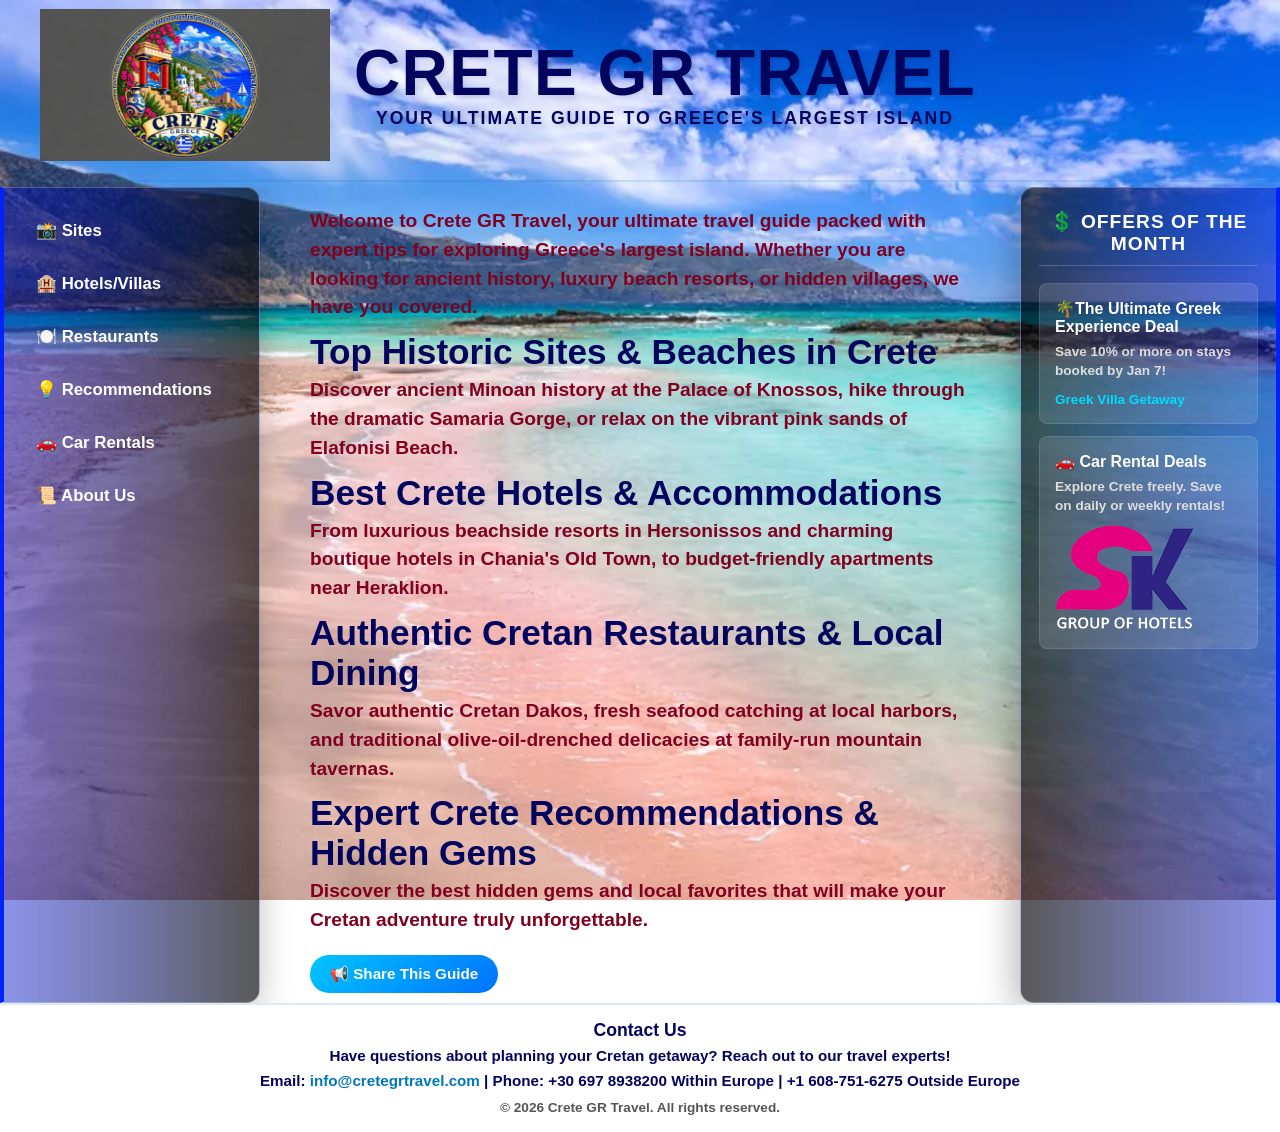
==== commit ff53584c: "Update 10-20" ====
--- a/index.html
+++ b/index.html
@@ -167,11 +167,11 @@
 
                 <div class="offer-card">
                     <h4>🚗 Car Rental Deals</h4>
-                    <p>Explore Crete freely. Save up to 20% on weekly rentals!</p>
+                    <p>Explore Crete freely. Save on daily or weekly rentals!</p>
                     
                     <!-- Pinned external redirect anchor targeting a brand new web tab safely -->
-                    <a href="https://kafetzakis.gr/" target="_blank" class="sidebar-image-link" rel="noopener" title="Book Car Rental via Kafetzakis">
-                        <img src="car-rental.webp" alt="Affordable Car Rentals in Crete - Car Hire Discount Deal" class="sidebar-deal-image">
+                    <a href="https://eribeach.gr/en/rent-a-car/" target="_blank" class="sidebar-image-link" rel="noopener" title="Book Car Rental via SK Car Rentals">
+                        <img src="skcarrental.webp" alt="Affordable Car Rentals in Crete - Car Hire Discount Deal" class="sidebar-deal-image">
                     </a>
                 </div>
             </aside>
